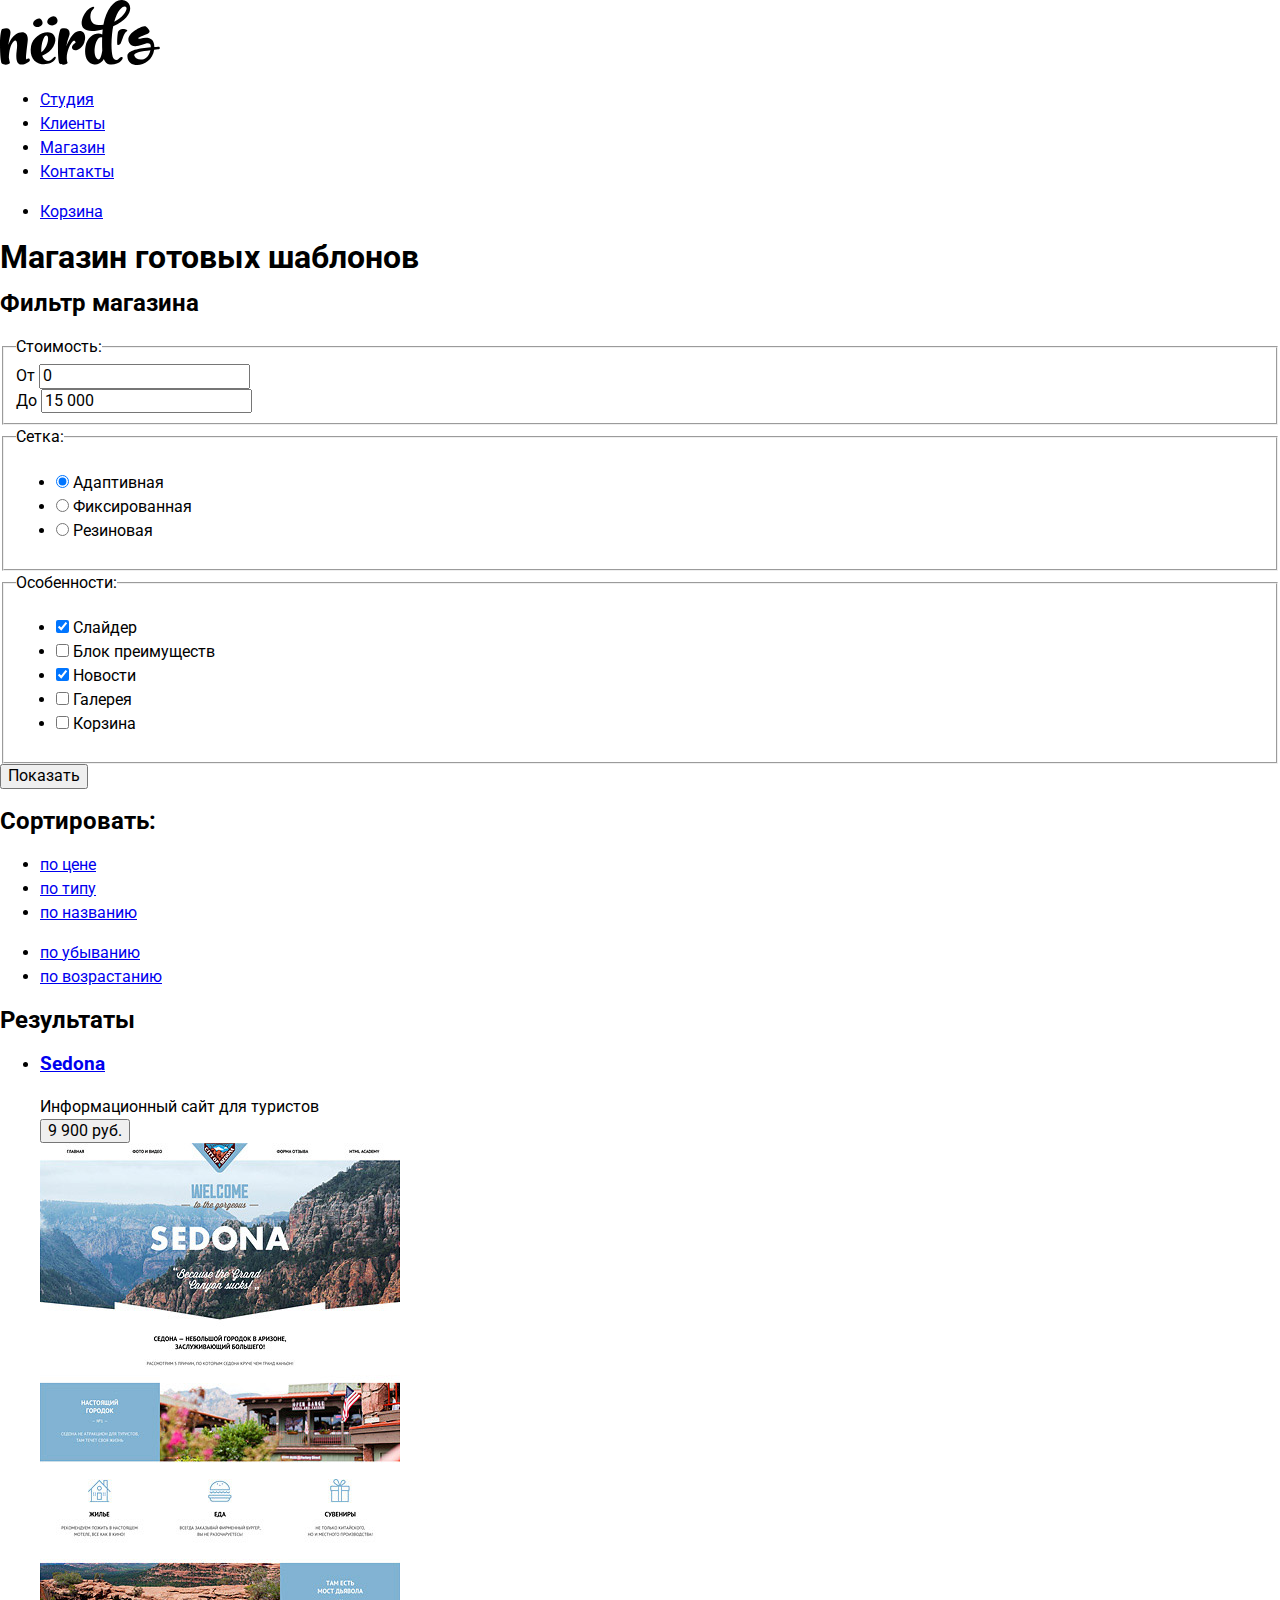
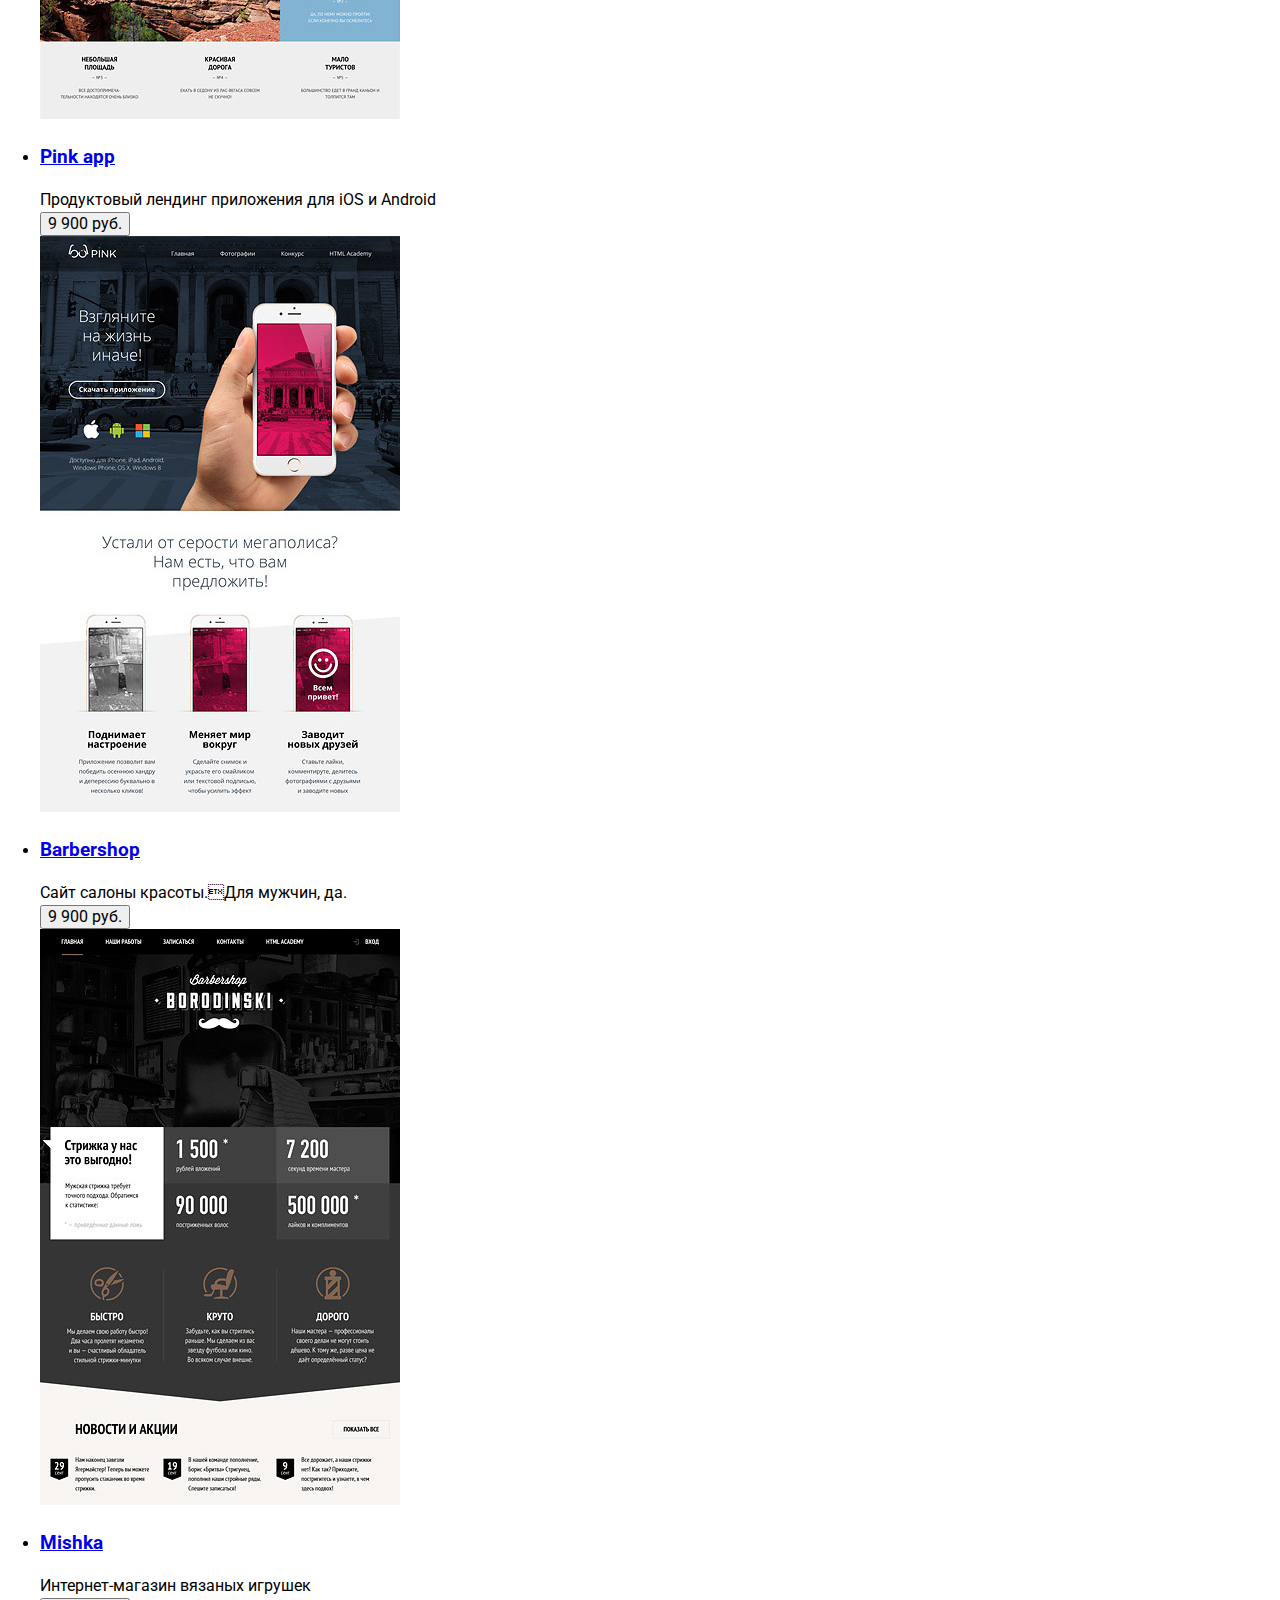
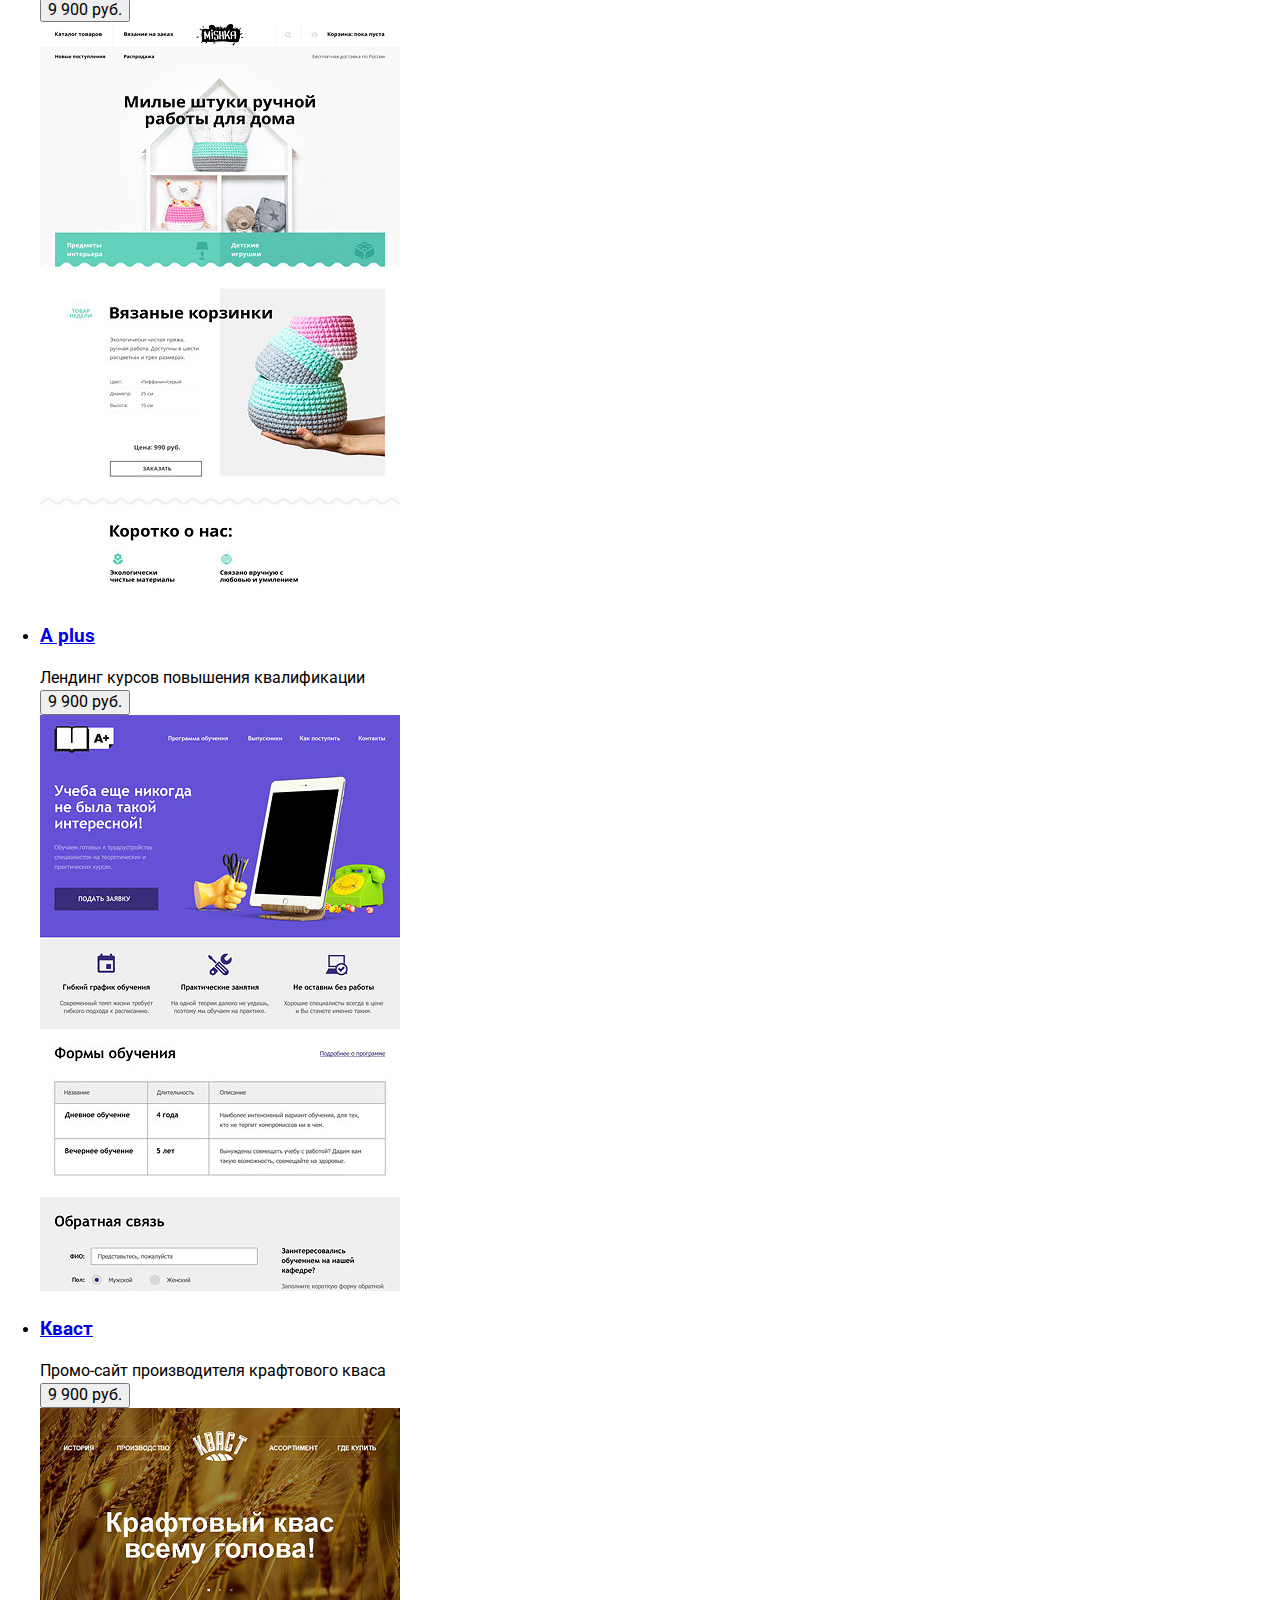
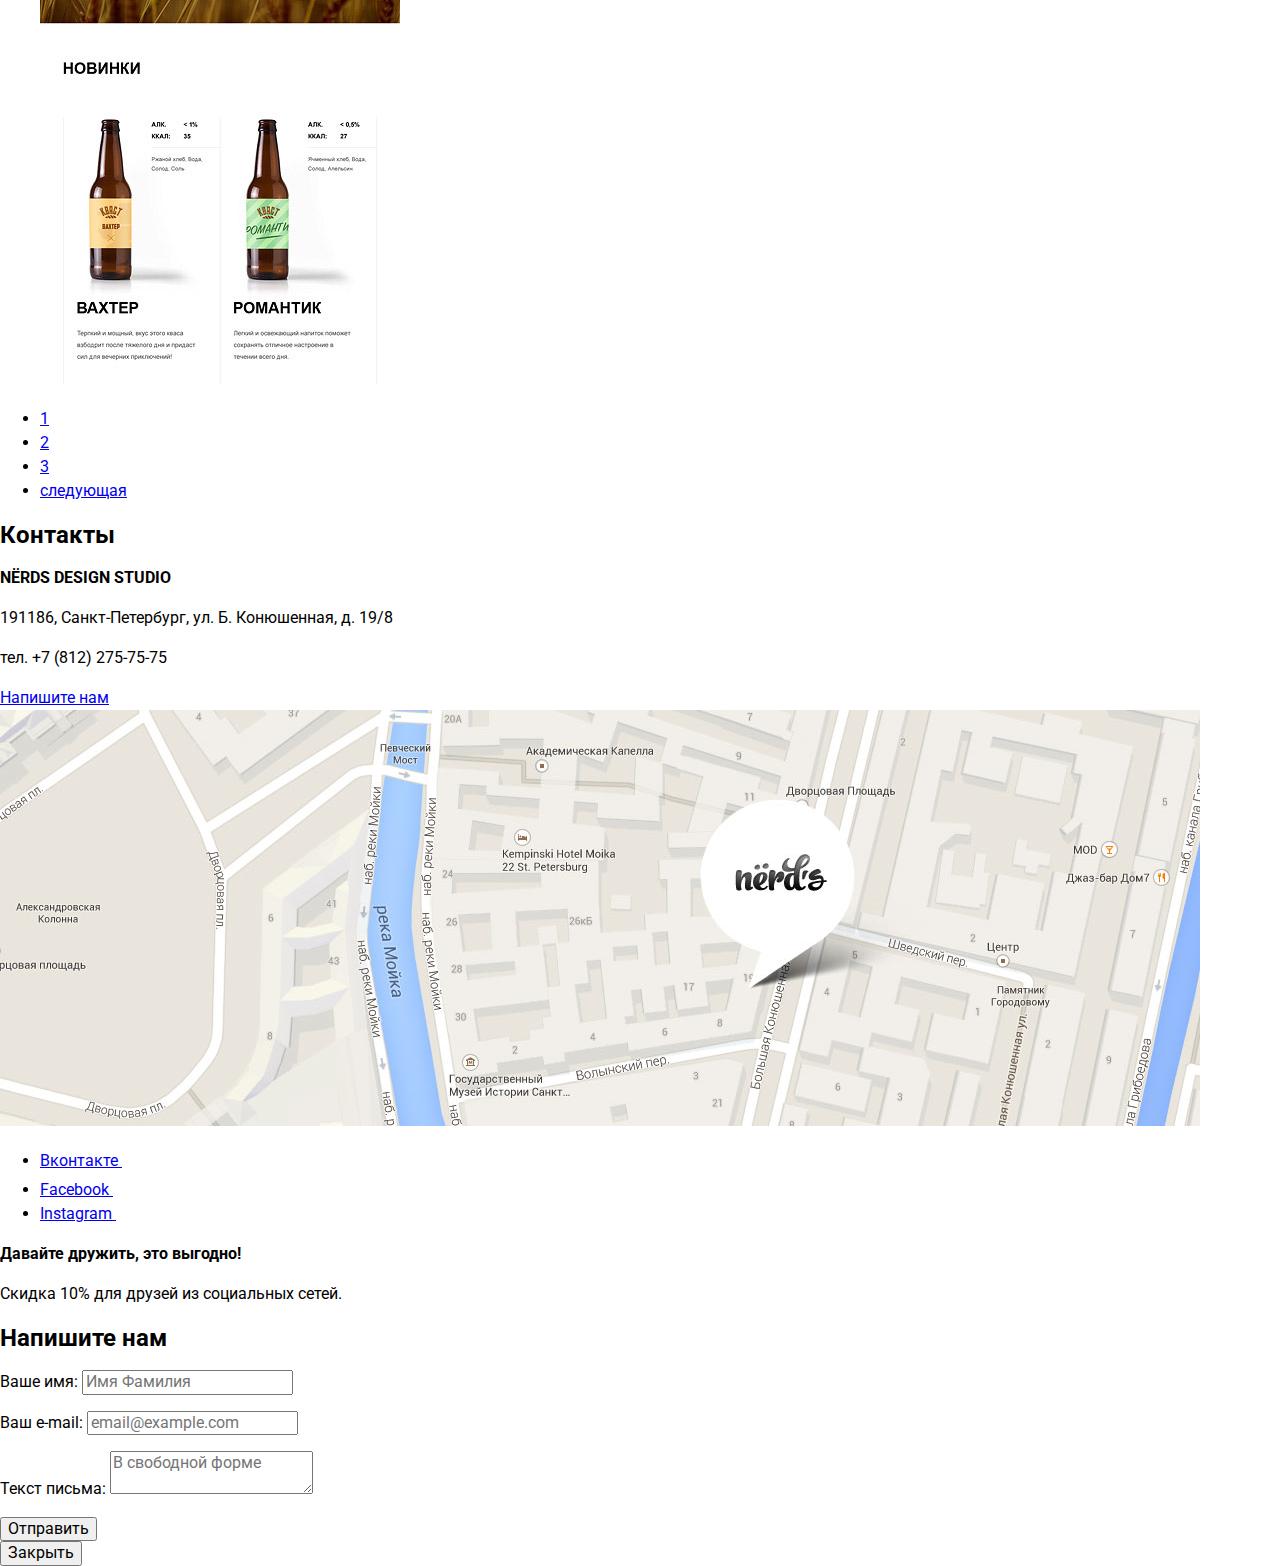
==== catalog.html @ 9aaa7989 "Make basic markup" ====
<!DOCTYPE html>
<html lang="ru">
<head>
  <meta charset="UTF-8">
  <meta name="viewport" content="width=device-width, initial-scale=1.0">
  <meta http-equiv="X-UA-Compatible" content="ie=edge">
  <title>Магазин Nerds</title>
  <link href="https://fonts.googleapis.com/css?family=Roboto:400,500,700&display=swap&subset=cyrillic" rel="stylesheet">
  <link href="css/normalize.css" rel="stylesheet">
  <link href="style.css" rel="stylesheet">
</head>
<body>

<header class="main-header">
  <nav class="main-nav">
    <a class="main-header-logo">
      <img src="img/nerds-logo.svg" width="160" height="65" alt="Логотип Нёрдс">
    </a>

    <ul class="site-nav">
      <li><a href="#">Студия</a></li>
      <li><a href="#">Клиенты</a></li>
      <li class="site-nav-active"><a href="#">Магазин</a></li>
      <li><a href="#">Контакты</a></li>
    </ul>

    <ul class="shop-nav">
      <li><a href="#">Корзина</a></li>
    </ul>
  </nav>

  <h1 class="page-title">Магазин готовых шаблонов</h1>
</header>

<main class="main">

  <section class="shop-filter">
    <h2 class="visually-hidden">Фильтр магазина</h2>

    <form class="shop-filter-form" action="" method="get">
      <fieldset class="filter-fieldset">
        <legend>Стоимость:</legend>
        <div class="filter-range">
          <div class="range-slider">
            <div class="range-slider-bar">
              <div class="range-slider-fill"></div>
              <div class="range-slider-handle range-slider-handle-min"></div>
              <div class="range-slider-handle range-slider-handle-max"></div>
            </div>
          </div>

          <div class="range-inputs">
            <div class="range-inputs-from">
              <label for="shop-filter-form-price-from">От</label>
              <input class="range-inputs-input-from" id="shop-filter-form-price-from" name="price_from" type="text" value="0">
            </div>
            <div class="range-inputs-to">
              <label for="shop-filter-form-price-to">До</label>
              <input class="range-inputs-input-to" id="shop-filter-form-price-to" name="price_to" type="text" value="15 000">
            </div>
          </div>
        </div>
      </fieldset>

      <fieldset class="filter-fieldset">
        <legend>Сетка:</legend>
        <ul class="filter-input-list">
          <li>
            <label>
              <input type="radio" name="grid" value="adaptive" checked>
              Адаптивная
            </label>
          </li>
          <li>
            <label>
              <input type="radio" name="grid" value="fixed">
              Фиксированная
            </label>
          </li>
          <li>
            <label>
              <input type="radio" name="grid" value="fluid">
              Резиновая
            </label>
          </li>
        </ul>
      </fieldset>

      <fieldset class="filter-fieldset">
        <legend>Особенности:</legend>
        <ul class="filter-input-list">
          <li><label><input name="features[]" type="checkbox" value="slider" checked> Слайдер</label></li>
          <li><label><input name="features[]" type="checkbox" value="features_block"> Блок преимуществ</label></li>
          <li><label><input name="features[]" type="checkbox" value="news" checked> Новости</label></li>
          <li><label><input name="features[]" type="checkbox" value="gallery"> Галерея</label></li>
          <li><label><input name="features[]" type="checkbox" value="cart"> Корзина</label></li>
        </ul>
      </fieldset>

      <button type="submit">Показать</button>
    </form>
  </section>

  <section class="sort">
    <h2 class="sort-title">Сортировать:</h2>
    <ul class="sort-type">
      <li class="sort-type-active"><a href="#">по цене</a></li>
      <li><a href="#">по типу</a></li>
      <li><a href="#">по названию</a></li>
    </ul>
    <ul class="sort-direction">
      <li class="sort-direction-active"><a href="#">по убыванию</a></li>
      <li><a href="#">по возрастанию</a></li>
    </ul>
  </section>

  <section class="catalog">
    <h2 class="visually-hidden">Результаты</h2>
    <ul class="catalog-list">
      <li class="product-card">
        <div class="product-description">
          <h3 class="product-title"><a href="#">Sedona</a></h3>
          <div class="product-text">Информационный сайт для туристов</div>
          <button class="buy-button" type="button">9 900 руб.</button>
        </div>
        <div class="product-img">
          <img src="img/product-sedona.jpg" width="360" height="576" alt="Скриншот макета Седона">
        </div>
      </li>
      <li class="product-card">
        <div class="product-description">
          <h3 class="product-title"><a href="#">Pink app</a></h3>
          <div class="product-text">Продуктовый лендинг приложения для iOS и Android</div>
          <button class="buy-button" type="button">9 900 руб.</button>
        </div>
        <div class="product-img">
          <img src="img/product-pink.jpg" width="360" height="576" alt="Скриншот макета Pink">
        </div>
      </li>
      <li class="product-card">
        <div class="product-description">
          <h3 class="product-title"><a href="#">Barbershop</a></h3>
          <div class="product-text">Сайт салоны красоты.Для мужчин, да.</div>
          <button class="buy-button" type="button">9 900 руб.</button>
        </div>
        <div class="product-img">
          <img src="img/product-barbershop.jpg" width="360" height="576" alt="Скриншот макета Barbershop">
        </div>
      </li>
      <li class="product-card">
        <div class="product-description">
          <h3 class="product-title"><a href="#">Mishka</a></h3>
          <div class="product-text">Интернет-магазин вязаных игрушек</div>
          <button class="buy-button" type="button">9 900 руб.</button>
        </div>
        <div class="product-img">
          <img src="img/product-mishka.jpg" width="360" height="576" alt="Скриншот макета Mishka">
        </div>
      </li>
      <li class="product-card">
        <div class="product-description">
          <h3 class="product-title"><a href="#">A plus</a></h3>
          <div class="product-text">Лендинг курсов повышения квалификации</div>
          <button class="buy-button" type="button">9 900 руб.</button>
        </div>
        <div class="product-img">
          <img src="img/product-aplus.jpg" width="360" height="576" alt="Скриншот макета A plus">
        </div>
      </li>
      <li class="product-card">
        <div class="product-description">
          <h3 class="product-title"><a href="#">Кваст</a></h3>
          <div class="product-text">Промо-сайт производителя крафтового кваса</div>
          <button class="buy-button" type="button">9 900 руб.</button>
        </div>
        <div class="product-img">
          <img src="img/product-kvast.jpg" width="360" height="576" alt="Скриншот макета Кваст">
        </div>
      </li>
    </ul>

    <ul class="pagination">
      <li class="pagination-active"><a href="#">1</a></li>
      <li><a href="#">2</a></li>
      <li><a href="#">3</a></li>
      <li class="pagination-next"><a href="#">следующая</a></li>
    </ul>
  </section>

</main>

<footer class="main-footer">
  <section class="contacts">
    <h2 class="visually-hidden">Контакты</h2>
    <div class="contacts-info">
      <strong>NЁRDS DESIGN STUDIO</strong>

      <p>191186, Санкт-Петербург,
      ул. Б. Конюшенная, д. 19/8</p>
      <p>тел. +7 (812) 275-75-75</p>

      <a class="button js-btn-write" href="#">Напишите нам</a>
    </div>
    <img src="img/contacts.jpg" width="1200" height="416" alt="Расположение на карте">
  </section>

  <ul class="footer-social">
    <li>
      <a href="#" class="social-btn">
        Вконтакте <img src="img/vk-icon.svg" width="26" height="15" alt="Иконка Вконтакте">
      </a>
    </li>
    <li>
      <a href="#" class="social-btn">Facebook <img src="img/fb-icon.svg" width="12" height="22" alt="Иконка Facebook"></a>
    </li>
    <li>
      <a href="#" class="social-btn">Instagram <img src="img/insta-icon.svg" width="26" height="15" alt="Иконка Instagram"></a>
    </li>
  </ul>

  <div class="pickup">
    <p><b>Давайте дружить, это выгодно!</b></p>
    <p>Скидка 10% для друзей из социальных сетей.</p>
  </div>
</footer>

<section class="modal modal-write">
  <h2 class="title">Напишите нам</h2>
  <form class="write-form" action="" method="post">
    <p>
      <label for="write-form-name">Ваше имя:</label>
      <input class="input-text" id="write-form-name" name="name" type="text" placeholder="Имя Фамилия" value="">
    </p>
    <p>
      <label for="write-form-email">Ваш e-mail:</label>
      <input class="input-text" id="write-form-email" name="email" type="email" placeholder="email@example.com" value="">
    </p>
    <p>
      <label for="write-form-message">Текст письма:</label>
      <textarea class="input-textarea" id="write-form-message" name="message" placeholder="В свободной форме"></textarea>
    </p>
    <button class="button button-submit" type="submit">Отправить</button>
  </form>

  <button class="modal-close" type="button">Закрыть</button>
</section>

</body>
</html>
---- style.css ----
html,
body {
  padding: 0;
  margin: 0;
}

body {
  min-width: 1200px;

  font-weight: 400;
  font-size: 16px;
  line-height: 24px;
  font-family: 'Roboto', Arial, sans-serif;
  color: #000000;
}

.container {
  width: 1160px;
  padding: 0 20px;
}
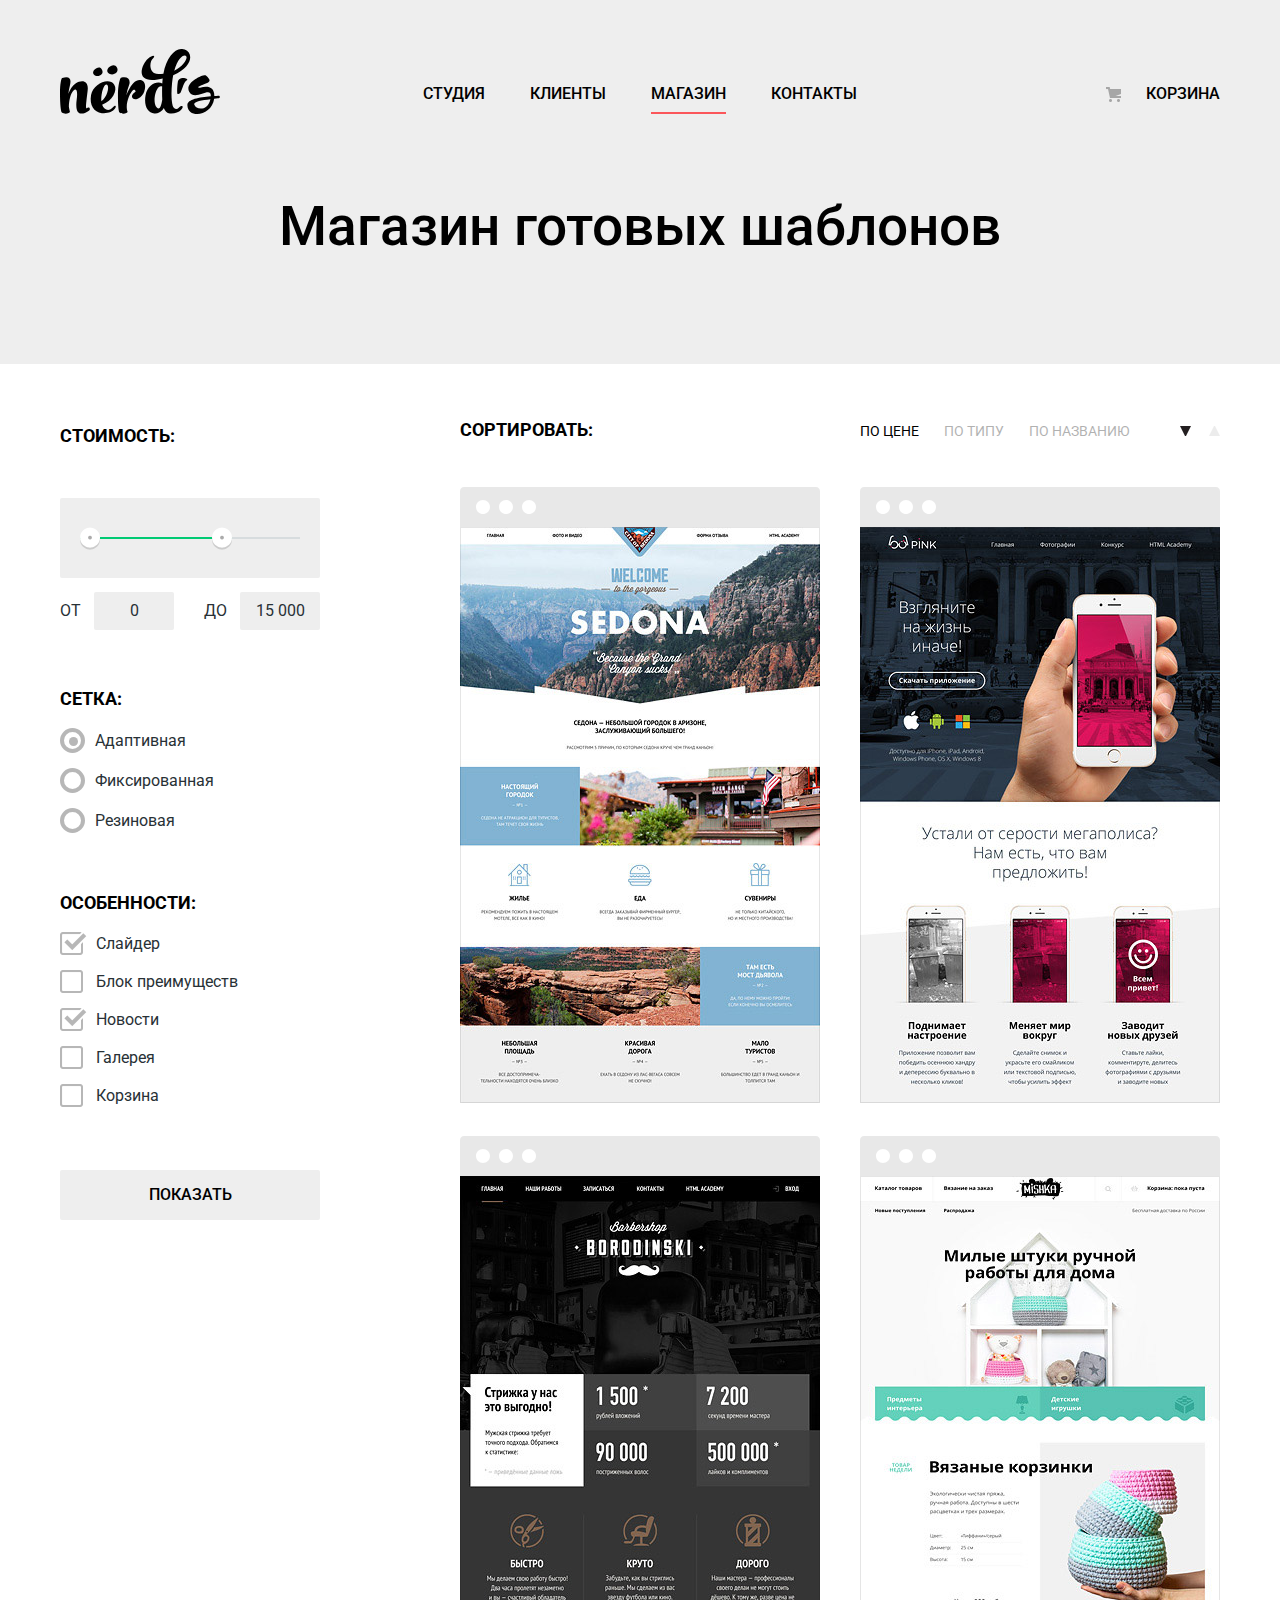
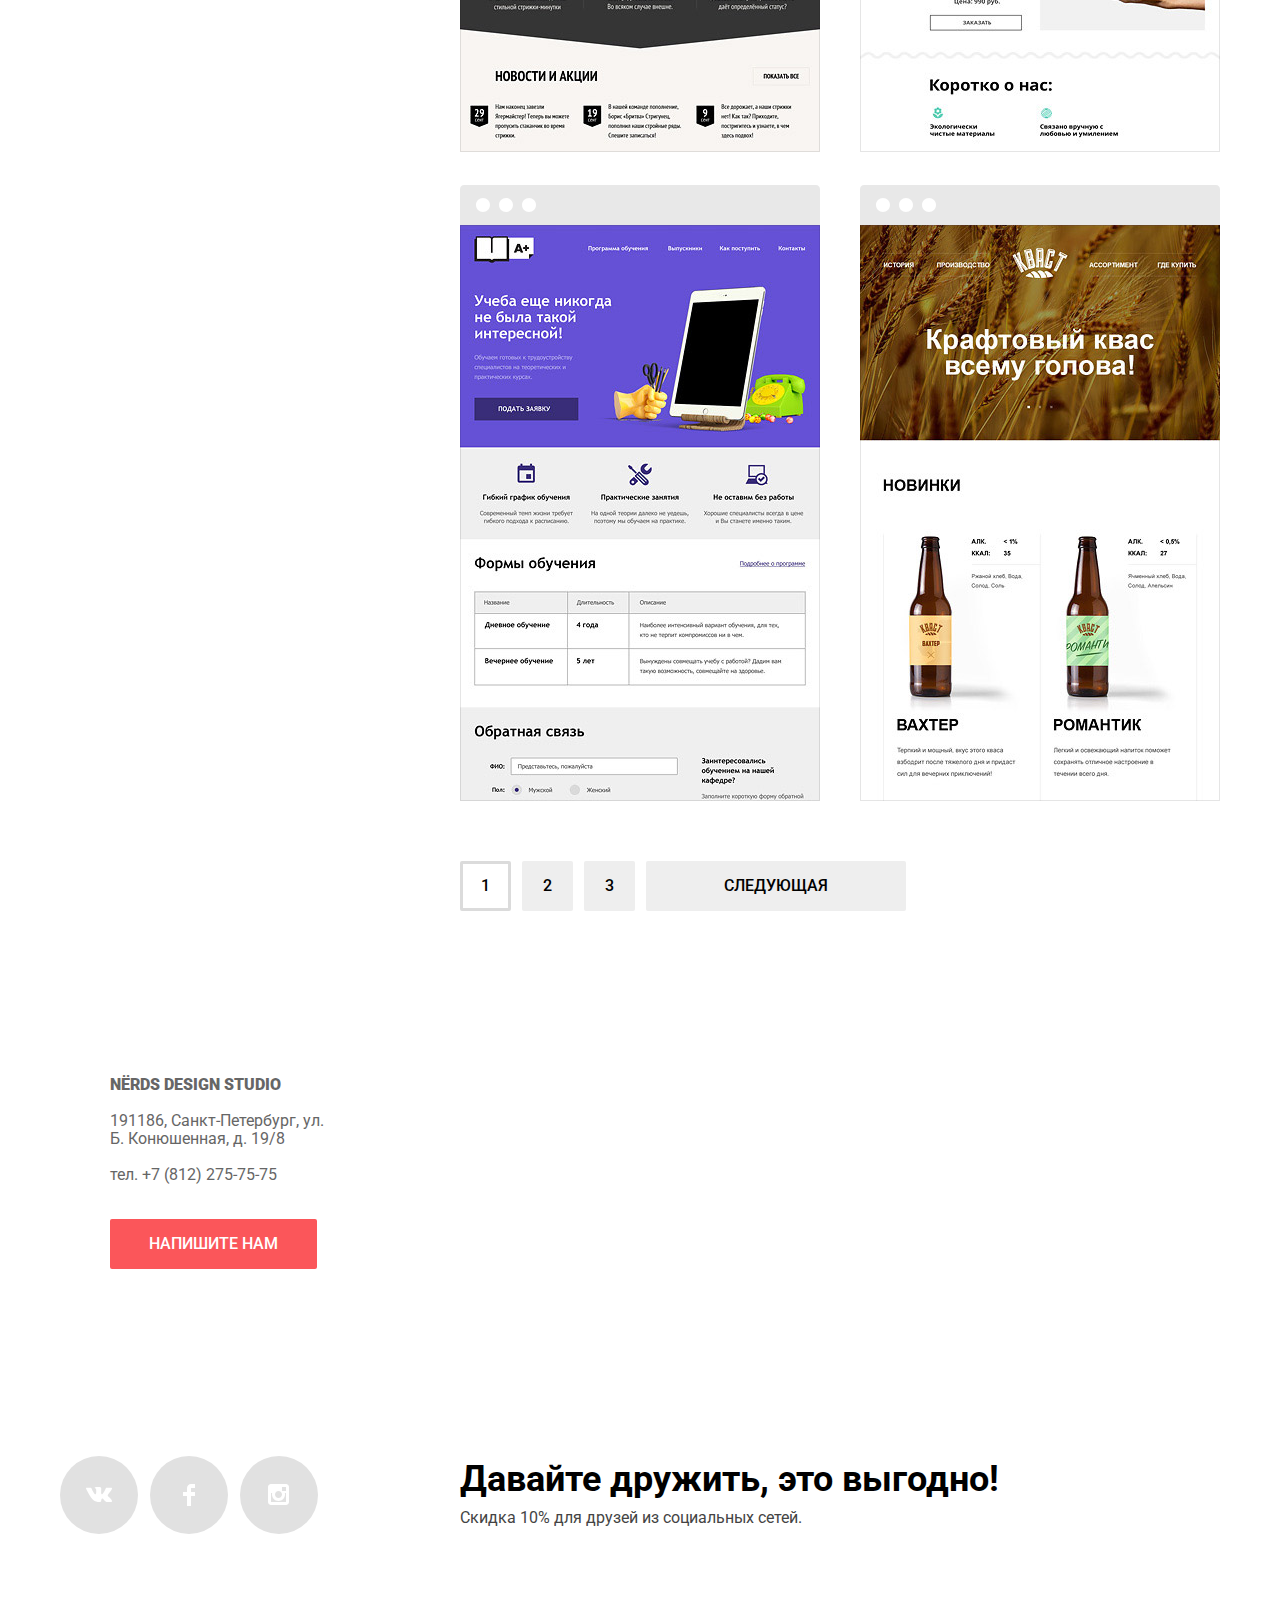
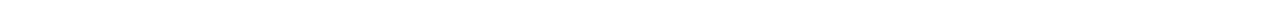
==== commit cb72b715: "Style css and js" ====
--- a/catalog.html
+++ b/catalog.html
@@ -4,7 +4,7 @@
   <meta charset="UTF-8">
   <meta name="viewport" content="width=device-width, initial-scale=1.0">
   <meta http-equiv="X-UA-Compatible" content="ie=edge">
-  <title>Магазин Nerds</title>
+  <title>Магазин - Nerds</title>
   <link href="https://fonts.googleapis.com/css?family=Roboto:400,500,700&display=swap&subset=cyrillic" rel="stylesheet">
   <link href="css/normalize.css" rel="stylesheet">
   <link href="style.css" rel="stylesheet">
@@ -12,238 +12,319 @@
 <body>
 
 <header class="main-header">
-  <nav class="main-nav">
-    <a class="main-header-logo">
-      <img src="img/nerds-logo.svg" width="160" height="65" alt="Логотип Нёрдс">
-    </a>
-
-    <ul class="site-nav">
-      <li><a href="#">Студия</a></li>
-      <li><a href="#">Клиенты</a></li>
-      <li class="site-nav-active"><a href="#">Магазин</a></li>
-      <li><a href="#">Контакты</a></li>
-    </ul>
-
-    <ul class="shop-nav">
-      <li><a href="#">Корзина</a></li>
-    </ul>
-  </nav>
-
-  <h1 class="page-title">Магазин готовых шаблонов</h1>
+  <div class="container">
+    <nav class="main-nav">
+      <a href="index.html" class="main-header-logo">
+        <img src="img/nerds-logo.svg" width="160" height="65" alt="Логотип Нёрдс">
+      </a>
+
+      <ul class="site-nav">
+        <li><a href="#">Студия</a></li>
+        <li><a href="#">Клиенты</a></li>
+        <li><a class="link-active" href="#">Магазин</a></li>
+        <li><a href="#">Контакты</a></li>
+      </ul>
+
+
+      <div class="cart">
+        <a class="cart-link" href="#">Корзина</a>
+      </div>
+    </nav>
+
+    <h1 class="page-title">Магазин готовых шаблонов</h1>
+  </div>
 </header>
 
-<main class="main">
-
-  <section class="shop-filter">
-    <h2 class="visually-hidden">Фильтр магазина</h2>
-
-    <form class="shop-filter-form" action="" method="get">
-      <fieldset class="filter-fieldset">
-        <legend>Стоимость:</legend>
-        <div class="filter-range">
-          <div class="range-slider">
-            <div class="range-slider-bar">
-              <div class="range-slider-fill"></div>
-              <div class="range-slider-handle range-slider-handle-min"></div>
-              <div class="range-slider-handle range-slider-handle-max"></div>
-            </div>
+<main class="main container">
+  <div class="catalog-columns">
+    <div class="catalog-col-left">
+      <section class="shop-filter">
+        <h2 class="visually-hidden">Фильтр магазина</h2>
+
+        <form class="shop-filter-form" action="#" method="get">
+          <fieldset class="filter-fieldset">
+            <legend>Стоимость:</legend>
+
+            <div class="filter-range">
+              <div class="range-slider">
+                <div class="range-slider-bar">
+                  <div class="range-slider-fill"></div>
+                  <div class="range-slider-handle range-slider-handle-min"></div>
+                  <div class="range-slider-handle range-slider-handle-max"></div>
+                </div>
+              </div>
+
+              <div class="range-inputs">
+                <div class="range-inputs-from">
+                  <label for="shop-filter-form-price-from">От</label>
+                  <input class="range-inputs-input-from" id="shop-filter-form-price-from" name="price_from" type="text" value="0">
+                </div>
+                <div class="range-inputs-to">
+                  <label for="shop-filter-form-price-to">До</label>
+                  <input class="range-inputs-input-to" id="shop-filter-form-price-to" name="price_to" type="text" value="15 000">
+                </div>
+              </div>
+            </div>
+          </fieldset>
+
+          <fieldset class="filter-fieldset">
+            <legend>Сетка:</legend>
+            <ul class="filter-input-list">
+              <li>
+                <label class="custom-radio">
+                  <input class="visually-hidden" type="radio" name="grid" value="adaptive" checked>
+                  <span class="radio-indicator"></span>
+                  <span class="label-text">Адаптивная</span>
+                </label>
+              </li>
+              <li>
+                <label class="custom-radio">
+                  <input class="visually-hidden" type="radio" name="grid" value="fixed">
+                  <span class="radio-indicator"></span>
+                  <span class="label-text">Фиксированная</span>
+                </label>
+              </li>
+              <li>
+                <label class="custom-radio">
+                  <input class="visually-hidden" type="radio" name="grid" value="fluid">
+                  <span class="radio-indicator"></span>
+                  <span class="label-text">Резиновая</span>
+                </label>
+              </li>
+            </ul>
+          </fieldset>
+
+          <fieldset class="filter-fieldset">
+            <legend>Особенности:</legend>
+            <ul class="filter-input-list">
+              <li>
+                <label class="custom-checkbox">
+                  <input class="visually-hidden" name="features[]" type="checkbox" value="slider" checked>
+                  <span class="checkbox-indicator"></span>
+                  <span class="label-text">Слайдер</span>
+                </label>
+              </li>
+              <li>
+                <label class="custom-checkbox">
+                  <input class="visually-hidden" name="features[]" type="checkbox" value="features_block">
+                  <span class="checkbox-indicator"></span>
+                  <span class="label-text">Блок преимуществ</span>
+                </label>
+              </li>
+              <li>
+                <label class="custom-checkbox">
+                  <input class="visually-hidden" name="features[]" type="checkbox" value="news" checked>
+                  <span class="checkbox-indicator"></span>
+                  <span class="label-text">Новости</span>
+                </label>
+              </li>
+              <li>
+                <label class="custom-checkbox">
+                  <input class="visually-hidden" name="features[]" type="checkbox" value="gallery">
+                  <span class="checkbox-indicator"></span>
+                  <span class="label-text">Галерея</span>
+                </label>
+              </li>
+              <li>
+                <label class="custom-checkbox">
+                  <input class="visually-hidden" name="features[]" type="checkbox" value="cart">
+                  <span class="checkbox-indicator"></span>
+                  <span class="label-text">Корзина</span>
+                </label>
+              </li>
+            </ul>
+          </fieldset>
+
+          <div class="form-buttons">
+            <button class="button filter-button" type="submit">Показать</button>
           </div>
-
-          <div class="range-inputs">
-            <div class="range-inputs-from">
-              <label for="shop-filter-form-price-from">От</label>
-              <input class="range-inputs-input-from" id="shop-filter-form-price-from" name="price_from" type="text" value="0">
-            </div>
-            <div class="range-inputs-to">
-              <label for="shop-filter-form-price-to">До</label>
-              <input class="range-inputs-input-to" id="shop-filter-form-price-to" name="price_to" type="text" value="15 000">
-            </div>
-          </div>
-        </div>
-      </fieldset>
-
-      <fieldset class="filter-fieldset">
-        <legend>Сетка:</legend>
-        <ul class="filter-input-list">
-          <li>
-            <label>
-              <input type="radio" name="grid" value="adaptive" checked>
-              Адаптивная
-            </label>
-          </li>
-          <li>
-            <label>
-              <input type="radio" name="grid" value="fixed">
-              Фиксированная
-            </label>
-          </li>
-          <li>
-            <label>
-              <input type="radio" name="grid" value="fluid">
-              Резиновая
-            </label>
-          </li>
+        </form>
+      </section>
+    </div>
+
+    <div class="catalog-col-right">
+      <section class="sort">
+        <h2 class="sort-title">Сортировать:</h2>
+        <ul class="sort-type">
+          <li class="sort-type-active"><a href="#">по цене</a></li>
+          <li><a href="#">по типу</a></li>
+          <li><a href="#">по названию</a></li>
         </ul>
-      </fieldset>
-
-      <fieldset class="filter-fieldset">
-        <legend>Особенности:</legend>
-        <ul class="filter-input-list">
-          <li><label><input name="features[]" type="checkbox" value="slider" checked> Слайдер</label></li>
-          <li><label><input name="features[]" type="checkbox" value="features_block"> Блок преимуществ</label></li>
-          <li><label><input name="features[]" type="checkbox" value="news" checked> Новости</label></li>
-          <li><label><input name="features[]" type="checkbox" value="gallery"> Галерея</label></li>
-          <li><label><input name="features[]" type="checkbox" value="cart"> Корзина</label></li>
+        <ul class="sort-direction">
+          <li class="sort-direction-desc sort-direction-active"><a href="#">по убыванию</a></li>
+          <li class="sort-direction-asc"><a href="#">по возрастанию</a></li>
         </ul>
-      </fieldset>
-
-      <button type="submit">Показать</button>
-    </form>
-  </section>
-
-  <section class="sort">
-    <h2 class="sort-title">Сортировать:</h2>
-    <ul class="sort-type">
-      <li class="sort-type-active"><a href="#">по цене</a></li>
-      <li><a href="#">по типу</a></li>
-      <li><a href="#">по названию</a></li>
-    </ul>
-    <ul class="sort-direction">
-      <li class="sort-direction-active"><a href="#">по убыванию</a></li>
-      <li><a href="#">по возрастанию</a></li>
-    </ul>
-  </section>
-
-  <section class="catalog">
-    <h2 class="visually-hidden">Результаты</h2>
-    <ul class="catalog-list">
-      <li class="product-card">
-        <div class="product-description">
-          <h3 class="product-title"><a href="#">Sedona</a></h3>
-          <div class="product-text">Информационный сайт для туристов</div>
-          <button class="buy-button" type="button">9 900 руб.</button>
-        </div>
-        <div class="product-img">
-          <img src="img/product-sedona.jpg" width="360" height="576" alt="Скриншот макета Седона">
-        </div>
-      </li>
-      <li class="product-card">
-        <div class="product-description">
-          <h3 class="product-title"><a href="#">Pink app</a></h3>
-          <div class="product-text">Продуктовый лендинг приложения для iOS и Android</div>
-          <button class="buy-button" type="button">9 900 руб.</button>
-        </div>
-        <div class="product-img">
-          <img src="img/product-pink.jpg" width="360" height="576" alt="Скриншот макета Pink">
-        </div>
-      </li>
-      <li class="product-card">
-        <div class="product-description">
-          <h3 class="product-title"><a href="#">Barbershop</a></h3>
-          <div class="product-text">Сайт салоны красоты.Для мужчин, да.</div>
-          <button class="buy-button" type="button">9 900 руб.</button>
-        </div>
-        <div class="product-img">
-          <img src="img/product-barbershop.jpg" width="360" height="576" alt="Скриншот макета Barbershop">
-        </div>
-      </li>
-      <li class="product-card">
-        <div class="product-description">
-          <h3 class="product-title"><a href="#">Mishka</a></h3>
-          <div class="product-text">Интернет-магазин вязаных игрушек</div>
-          <button class="buy-button" type="button">9 900 руб.</button>
-        </div>
-        <div class="product-img">
-          <img src="img/product-mishka.jpg" width="360" height="576" alt="Скриншот макета Mishka">
-        </div>
-      </li>
-      <li class="product-card">
-        <div class="product-description">
-          <h3 class="product-title"><a href="#">A plus</a></h3>
-          <div class="product-text">Лендинг курсов повышения квалификации</div>
-          <button class="buy-button" type="button">9 900 руб.</button>
-        </div>
-        <div class="product-img">
-          <img src="img/product-aplus.jpg" width="360" height="576" alt="Скриншот макета A plus">
-        </div>
-      </li>
-      <li class="product-card">
-        <div class="product-description">
-          <h3 class="product-title"><a href="#">Кваст</a></h3>
-          <div class="product-text">Промо-сайт производителя крафтового кваса</div>
-          <button class="buy-button" type="button">9 900 руб.</button>
-        </div>
-        <div class="product-img">
-          <img src="img/product-kvast.jpg" width="360" height="576" alt="Скриншот макета Кваст">
-        </div>
-      </li>
-    </ul>
-
-    <ul class="pagination">
-      <li class="pagination-active"><a href="#">1</a></li>
-      <li><a href="#">2</a></li>
-      <li><a href="#">3</a></li>
-      <li class="pagination-next"><a href="#">следующая</a></li>
-    </ul>
-  </section>
+      </section>
+
+      <section class="catalog">
+        <h2 class="visually-hidden">Результаты</h2>
+        <ul class="catalog-list">
+          <li class="product-card" tabindex="0">
+            <div class="product-description">
+              <h3 class="product-title"><a href="#">Sedona</a></h3>
+              <div class="product-text">
+                Информационный сайт<br>
+                для туристов
+              </div>
+              <button class="button buy-button" type="button">9 900 руб.</button>
+            </div>
+            <div class="product-img">
+              <img src="img/product-sedona.jpg" width="360" height="576" alt="Скриншот макета Седона">
+            </div>
+          </li>
+          <li class="product-card" tabindex="0">
+            <div class="product-description">
+              <h3 class="product-title"><a href="#">Pink app</a></h3>
+              <div class="product-text">Продуктовый лендинг приложения для iOS и Android</div>
+              <button class="button buy-button" type="button">9 900 руб.</button>
+            </div>
+            <div class="product-img">
+              <img src="img/product-pink.jpg" width="360" height="576" alt="Скриншот макета Pink">
+            </div>
+          </li>
+          <li class="product-card" tabindex="0">
+            <div class="product-description">
+              <h3 class="product-title"><a href="#">Barbershop</a></h3>
+              <div class="product-text">
+                Сайт салоны красоты.<br>
+                Для мужчин, да.
+              </div>
+              <button class="button buy-button" type="button">9 900 руб.</button>
+            </div>
+            <div class="product-img">
+              <img src="img/product-barbershop.jpg" width="360" height="576" alt="Скриншот макета Barbershop">
+            </div>
+          </li>
+          <li class="product-card" tabindex="0">
+            <div class="product-description">
+              <h3 class="product-title"><a href="#">Mishka</a></h3>
+              <div class="product-text">
+                Интернет-магазин<br>
+                вязаных игрушек
+              </div>
+              <button class="button buy-button" type="button">9 900 руб.</button>
+            </div>
+            <div class="product-img">
+              <img src="img/product-mishka.jpg" width="360" height="576" alt="Скриншот макета Mishka">
+            </div>
+          </li>
+          <li class="product-card" tabindex="0">
+            <div class="product-description">
+              <h3 class="product-title"><a href="#">A plus</a></h3>
+              <div class="product-text">Лендинг курсов повышения квалификации</div>
+              <button class="button buy-button" type="button">9 900 руб.</button>
+            </div>
+            <div class="product-img">
+              <img src="img/product-aplus.jpg" width="360" height="576" alt="Скриншот макета A plus">
+            </div>
+          </li>
+          <li class="product-card" tabindex="0">
+            <div class="product-description">
+              <h3 class="product-title"><a href="#">Кваст</a></h3>
+              <div class="product-text">Промо-сайт производителя крафтового кваса</div>
+              <button class="button buy-button" type="button">9 900 руб.</button>
+            </div>
+            <div class="product-img">
+              <img src="img/product-kvast.jpg" width="360" height="576" alt="Скриншот макета Кваст">
+            </div>
+          </li>
+        </ul>
+
+        <ul class="pagination">
+          <li class="pagination-active"><a href="#">1</a></li>
+          <li><a href="#">2</a></li>
+          <li><a href="#">3</a></li>
+          <li class="pagination-next"><a href="#">следующая</a></li>
+        </ul>
+      </section>
+    </div>
+  </div>
 
 </main>
 
 <footer class="main-footer">
   <section class="contacts">
     <h2 class="visually-hidden">Контакты</h2>
-    <div class="contacts-info">
-      <strong>NЁRDS DESIGN STUDIO</strong>
-
-      <p>191186, Санкт-Петербург,
-      ул. Б. Конюшенная, д. 19/8</p>
-      <p>тел. +7 (812) 275-75-75</p>
-
-      <a class="button js-btn-write" href="#">Напишите нам</a>
-    </div>
-    <img src="img/contacts.jpg" width="1200" height="416" alt="Расположение на карте">
+
+    <div class="map-container">
+      <div class="contacts-info-wrapper">
+        <div class="container">
+          <div class="contacts-info">
+            <p class="contacts-name">
+              <strong>NЁRDS DESIGN STUDIO</strong>
+            </p>
+
+            <p>191186, Санкт-Петербург,
+            ул. Б. Конюшенная, д. 19/8</p>
+            <p>тел. +7 (812) 275-75-75</p>
+
+            <div class="contacts-buttons">
+              <a class="button js-btn-write" href="#">Напишите нам</a>
+            </div>
+          </div>
+        </div>
+      </div>
+
+      <img class="visually-hidden" src="img/contacts.jpg" width="1200" height="416" alt="Расположение на карте">
+
+      <div class="map-iframe-container">
+        <iframe src="https://www.google.com/maps/embed?pb=!1m18!1m12!1m3!1d999.3025822338088!2d30.3221274014663!3d59.938693630678124!2m3!1f0!2f0!3f0!3m2!1i1024!2i768!4f13.1!3m3!1m2!1s0x4696310fca145cc1%3A0x42b32648d8238007!2z0JHQvtC70YzRiNCw0Y8g0JrQvtC90Y7RiNC10L3QvdCw0Y8g0YPQuy4sIDE5LzgsINCh0LDQvdC60YIt0J_QtdGC0LXRgNCx0YPRgNCzLCDQoNC-0YHRgdC40Y8sIDE5MTE4Ng!5e0!3m2!1sru!2s!4v1560088522079!5m2!1sru!2s" width="1200" height="416" allowfullscreen></iframe>
+      </div>
+    </div>
   </section>
 
-  <ul class="footer-social">
-    <li>
-      <a href="#" class="social-btn">
-        Вконтакте <img src="img/vk-icon.svg" width="26" height="15" alt="Иконка Вконтакте">
-      </a>
-    </li>
-    <li>
-      <a href="#" class="social-btn">Facebook <img src="img/fb-icon.svg" width="12" height="22" alt="Иконка Facebook"></a>
-    </li>
-    <li>
-      <a href="#" class="social-btn">Instagram <img src="img/insta-icon.svg" width="26" height="15" alt="Иконка Instagram"></a>
-    </li>
-  </ul>
-
-  <div class="pickup">
-    <p><b>Давайте дружить, это выгодно!</b></p>
-    <p>Скидка 10% для друзей из социальных сетей.</p>
+  <div class="footer-bottom">
+    <div class="container">
+      <ul class="footer-social">
+        <li>
+          <a href="#" class="social-btn social-vk">Вконтакте</a>
+        </li>
+        <li>
+          <a href="#" class="social-btn social-fb">Facebook</a>
+        </li>
+        <li>
+          <a href="#" class="social-btn social-insta">Instagram</a>
+        </li>
+      </ul>
+
+      <div class="pickup">
+        <b>Давайте дружить, это выгодно!</b>
+        <p>Скидка 10% для друзей из социальных сетей.</p>
+      </div>
+    </div>
   </div>
 </footer>
 
 <section class="modal modal-write">
   <h2 class="title">Напишите нам</h2>
-  <form class="write-form" action="" method="post">
-    <p>
-      <label for="write-form-name">Ваше имя:</label>
-      <input class="input-text" id="write-form-name" name="name" type="text" placeholder="Имя Фамилия" value="">
-    </p>
-    <p>
-      <label for="write-form-email">Ваш e-mail:</label>
-      <input class="input-text" id="write-form-email" name="email" type="email" placeholder="email@example.com" value="">
-    </p>
-    <p>
+  <form class="write-form" action="#" method="post">
+    <div class="modal-columns">
+      <div class="modal-col-left">
+        <p class="form-item">
+          <label for="write-form-name">Ваше имя:</label>
+          <input class="input-text" id="write-form-name" name="name" type="text" placeholder="Имя Фамилия" value="">
+        </p>
+      </div>
+      <div class="modal-col-right">
+        <p class="form-item">
+          <label for="write-form-email">Ваш e-mail:</label>
+          <input class="input-text" id="write-form-email" name="email" type="email" placeholder="email@example.com" value="">
+        </p>
+      </div>
+    </div>
+    <p class="form-item">
       <label for="write-form-message">Текст письма:</label>
       <textarea class="input-textarea" id="write-form-message" name="message" placeholder="В свободной форме"></textarea>
     </p>
-    <button class="button button-submit" type="submit">Отправить</button>
+    <p class="form-button-container">
+      <button class="button button-submit" type="submit">Отправить</button>
+    </p>
   </form>
 
   <button class="modal-close" type="button">Закрыть</button>
 </section>
 
+<script src="js/popup.js"></script>
+
 </body>
 </html>
--- a/style.css
+++ b/style.css
@@ -14,7 +14,1420 @@
   color: #000000;
 }
 
+img {
+  max-width: 100%;
+  height: auto;
+}
+
 .container {
   width: 1160px;
   padding: 0 20px;
-}
+  margin: 0 auto;
+}
+
+.visually-hidden {
+  position: absolute !important;
+  z-index: -1 !important;
+
+  width: 1px !important;
+  height: 1px !important;
+  padding: 0 !important;
+  margin: -1px !important;
+
+  border: 0 !important;
+  clip: rect(0 0 0 0);
+  clip-path: inset(100%);
+  overflow: hidden !important;
+}
+
+.main-header {
+  background-color: #eeeeee;
+}
+
+.main-nav {
+  display: flex;
+  align-items: flex-start;
+
+  font-weight: 500;
+  font-size: 16px;
+  line-height: 30px;
+  text-transform: uppercase;
+}
+
+.main-header-logo {
+  flex-shrink: 0;
+  width: 160px;
+  margin-top: 49px;
+}
+
+.main-header-logo:hover,
+.main-header-logo:focus {
+  opacity: 0.8;
+}
+
+.main-header-logo:active {
+  opacity: 0.3;
+}
+
+.cart {
+  display: flex;
+  justify-content: flex-end;
+  flex-shrink: 0;
+  width: 160px;
+  margin-top: auto;
+  margin-bottom: 10px;
+}
+
+.site-nav {
+  display: flex;
+  flex-wrap: wrap;
+  padding: 0;
+  margin: auto auto 10px;
+
+  list-style: none;
+}
+
+.site-nav > li {
+  margin-right: 45px;
+}
+
+.site-nav > li:last-child {
+  margin-right: 0;
+}
+
+.site-nav a,
+.cart-link {
+  display: block;
+  padding: 5px 0;
+
+  text-decoration: none;
+  color: #000000;
+}
+
+.site-nav a:hover,
+.site-nav a:focus,
+.cart-link:hover {
+  color: #fb565a;
+}
+
+.site-nav a:active,
+.cart-link:active {
+  opacity: 0.3;
+}
+
+.cart-link::before {
+  content: "";
+
+  display: inline-block;
+  width: 15px;
+  height: 15px;
+  margin-right: 25px;
+  vertical-align: middle;
+
+  background-image: url('img/cart-icon.png');
+  background-position: 0% 0%;
+  background-repeat: no-repeat;
+}
+
+.main-nav .link-active {
+  padding-bottom: 3px;
+
+  border-bottom: 2px solid #fb565a;
+}
+
+.page-title {
+  margin: 0;
+  margin-top: 75px;
+  margin-bottom: 57px;
+  padding-bottom: 110px;
+
+  font-weight: 500;
+  font-size: 55px;
+  line-height: 55px;
+  text-align: center;
+}
+
+.slider {
+  background-color: #eeeeee;
+}
+
+.slider .container {
+  position: relative;
+}
+
+.slider-list {
+  padding: 0;
+  margin: 0;
+
+  list-style: none;
+}
+
+.slide {
+  position: relative;
+
+  box-sizing: border-box;
+  display: none;
+  min-height: 431px;
+  padding-top: 75px;
+  padding-bottom: 80px;
+}
+
+.slide-active {
+  display: block;
+}
+
+.slide-desc {
+  position: relative;
+  z-index: 1;
+}
+
+.feature-title {
+  width: 560px;
+  margin: 0;
+  margin-bottom: 30px;
+
+  font-weight: 500;
+  font-size: 55px;
+  line-height: 55px;
+}
+
+.feature-text {
+  width: 460px;
+
+  color: #283136;
+}
+
+.feature-img {
+  position: absolute;
+  right: 0;
+  bottom: 0;
+
+  max-width: 100%;
+  max-height: 431px;
+}
+
+.feature-text {
+  margin-bottom: 40px;
+
+  font-weight: 400;
+  font-size: 16px;
+  line-height: 24px;
+  color: #283136;
+}
+
+.slider-dots {
+  position: absolute;
+  bottom: 96px;
+  left: 500px;
+  z-index: 2;
+
+  display: flex;
+  flex-wrap: wrap;
+  justify-content: center;
+  width: 240px;
+  padding: 0;
+  margin: 0;
+
+  list-style: none;
+}
+
+.slider-dots > li {
+  margin-right: 17px;
+}
+
+.slider-dots > li:last-child {
+  margin-right: 0;
+}
+
+.dot-btn {
+  position: relative;
+
+  width: 18px;
+  height: 18px;
+  overflow: hidden;
+
+  text-indent: -5000px;
+
+  background-color: #ffffff;
+  border: none;
+  border-radius: 50%;
+
+  cursor: pointer;
+}
+
+.dot-btn-active::before {
+  content: "";
+
+  position: absolute;
+  left: 50%;
+  top: 50%;
+
+  width: 4px;
+  height: 4px;
+  margin-left: -4px;
+  margin-top: -4px;
+
+  border: 2px solid #c1c1c1;
+  border-radius: 50%;
+}
+
+.button {
+  display: inline-block;
+  padding: 16px 39px;
+
+  font-weight: 500;
+  font-size: 16px;
+  line-height: 18px;
+  text-transform: uppercase;
+  text-decoration: none;
+  text-align: center;
+  vertical-align: middle;
+  color: #ffffff;
+
+  background-color: #fb565a;
+  border-radius: 2px;
+  border: none;
+}
+
+.button:hover,
+.button:focus {
+  background-color: #e74246;
+}
+
+.button:active {
+  color: rgba(255, 255, 255, 0.3);
+
+  background-color: #d7373b;
+  box-shadow: inset 0 3px rgba(0, 1, 1, 0.1);
+}
+
+.feature-button {
+  padding-left: 53px;
+  padding-right: 53px;
+}
+
+.button-green {
+  background-color: #00ca74;
+}
+
+.button-green:hover,
+.button-green:focus {
+  background-color: #00bc6c;
+}
+
+.button-green:active {
+  background-color: #00aa62;
+}
+
+.button-yellow {
+  background-color: #efc84a;
+}
+
+.button-yellow:hover,
+.button-yellow:focus {
+  background-color: #eab534;
+}
+
+.button-yellow:active {
+  background-color: #e5a722;
+}
+
+.services {
+  padding-top: 80px;
+  margin-bottom: 80px;
+}
+
+.services-list {
+  display: flex;
+  flex-wrap: wrap;
+  padding: 0;
+  margin: 0;
+
+  list-style: none;
+}
+
+.service {
+  width: 300px;
+  margin-right: 100px;
+}
+
+.service:nth-of-type(3n) {
+  margin-right: 0;
+}
+
+.service-img {
+  display: flex;
+  justify-content: center;
+  align-items: center;
+  height: 146px;
+  margin-bottom: 20px;
+}
+
+.service-img img {
+  max-height: 146px;
+}
+
+.serice-title {
+  margin: 0;
+  margin-bottom: 20px;
+
+  font-weight: 700;
+  font-size: 24px;
+  line-height: 30px;
+  text-transform: uppercase;
+}
+
+.service-desc {
+  margin-bottom: 30px;
+
+  font-weight: 400;
+  color: #283136;
+}
+
+.about {
+  margin-bottom: 75px;
+  border-top: 2px solid #eeeeee;
+}
+
+.about-columns {
+  display: flex;
+  justify-content: space-between;
+}
+
+.about-col-left {
+  width: 660px;
+}
+
+.about-col-right {
+  width: 360px;
+}
+
+.about-lede {
+  margin-top: 80px;
+}
+
+.about-lede b {
+  display: block;
+  margin-bottom: 30px;
+
+  font-weight: 500;
+  font-size: 45px;
+  line-height: 45px;
+}
+
+.about-lede p {
+  color: #283136;
+}
+
+.about-illustration {
+  margin-top: 40px;
+}
+
+.custom-list {
+  padding: 0;
+  margin: 0;
+
+  list-style: none;
+}
+
+.custom-list li {
+  position: relative;
+
+  padding-left: 37px;
+  margin-bottom: 24px;
+}
+
+.custom-list li::before {
+  content: "";
+
+  position: absolute;
+  left: 1px;
+  top: 11px;
+
+  width: 25px;
+  height: 2px;
+
+  background-color: #fb565a;
+}
+
+.about-services-title {
+  margin: 0;
+  margin-top: 35px;
+  margin-bottom: 25px;
+
+  text-transform: uppercase;
+}
+
+.about-services-title strong {
+  font-weight: 700;
+}
+
+.about .custom-list {
+  color: #283136;
+}
+
+.about-stats-table-title {
+  display: block;
+  margin-top: 35px;
+  margin-bottom: 40px;
+
+  font-weight: 700;
+  text-transform: uppercase;
+}
+
+.about-stats-table {
+  width: 100%;
+
+  border-collapse: collapse;
+}
+
+.about-stats-table th,
+.about-stats-table td {
+  box-sizing: border-box;
+  width: 33%;
+  padding: 0;
+  padding-right: 15px;
+}
+
+.about-stats-table th {
+  font-weight: 400;
+  font-size: 16px;
+  line-height: 18px;
+  text-align: left;
+  color: #283136;
+}
+
+.about-stats-table td {
+  padding-bottom: 20px;
+
+  font-weight: 700;
+  font-size: 45px;
+  line-height: 1;
+}
+
+.partners {
+  margin-bottom: 80px;
+
+  border: 2px solid #eeeeee;
+  border-left: none;
+  border-right: none;
+}
+
+.partners-list {
+  display: flex;
+  flex-wrap: wrap;
+  padding: 0;
+  margin: 0;
+
+  list-style: none;
+}
+
+.partner {
+  position: relative;
+
+  display: flex;
+  justify-content: center;
+  align-items: center;
+  width: 260px;
+  height: 180px;
+  margin-right: 40px;
+}
+
+.partner::after {
+  content: "";
+
+  position: absolute;
+  right: -21px;
+  top: 64px;
+
+  width: 2px;
+  height: 52px;
+
+  background-color: #eeeeee;
+}
+
+.partner:nth-of-type(4n) {
+  margin-right: 0;
+}
+
+.partner:nth-of-type(4n)::after {
+  content: none;
+}
+
+.partner img {
+  max-height: 100%;
+}
+
+.partner-link img {
+  opacity: 0.2;
+}
+
+.partner-link:hover img,
+.partner-link:focus img {
+  opacity: 1;
+}
+
+.partner-link:active img {
+  opacity: 0.1;
+}
+
+.main-footer {
+  margin-top: 60px;
+}
+
+.footer-bottom .container {
+  display: flex;
+  padding-top: 69px;
+  padding-bottom: 70px;
+}
+
+.footer-social {
+  display: flex;
+  flex-wrap: wrap;
+  width: 360px;
+  padding: 0;
+  margin: 0;
+
+  list-style: none;
+}
+
+.footer-social > li {
+  margin-right: 12px;
+}
+
+.social-btn {
+  position: relative;
+
+  display: block;
+
+  width: 78px;
+  height: 78px;
+  overflow: hidden;
+
+  text-indent: -4000px;
+
+  background-color: #e1e1e1;
+  border-radius: 50%;
+}
+
+.social-btn:hover,
+.social-btn:focus {
+  background-color: #e74246;
+}
+
+.social-btn:active {
+  background-color: #d7373b;
+  box-shadow: inset 0 3px rgba(0, 1, 1, 0.1);
+}
+
+.social-btn::after {
+  content: "";
+
+  position: absolute;
+  left: 50%;
+  top: 50%;
+
+  background-repeat: no-repeat;
+  background-position: 0% 0%;
+}
+
+.social-vk::after {
+  width: 26px;
+  height: 15px;
+  margin-left: -13px;
+  margin-top: -8px;
+
+  background-image: url('img/vk-icon.svg');
+}
+
+.social-fb::after {
+  width: 12px;
+  height: 22px;
+  margin-left: -6px;
+  margin-top: -11px;
+
+  background-image: url('img/fb-icon.svg');
+}
+
+.social-insta::after {
+  width: 21px;
+  height: 21px;
+  margin-left: -11px;
+  margin-top: -11px;
+
+  background-image: url('img/insta-icon.svg');
+}
+
+.social-btn:active::after {
+  opacity: 0.3;
+}
+
+.pickup {
+  align-self: center;
+  width: 760px;
+  padding-left: 40px;
+}
+
+.pickup b {
+  display: block;
+  margin-bottom: 10px;
+
+  font-weight: 700;
+  font-size: 36px;
+  line-height: 1;
+}
+
+.pickup p {
+  margin: 0;
+
+  font-size: 16px;
+  line-height: 22px;
+  color: #444444;
+}
+
+.map-container {
+  position: relative;
+
+  height: 416px;
+}
+
+.contacts-info-wrapper .container {
+  position: relative;
+}
+
+.contacts-info {
+  position: absolute;
+  left: 20px;
+  top: 55px;
+
+  width: 220px;
+  padding: 50px;
+
+  background-color: #ffffff;
+}
+
+.contacts-name {
+  margin: 0;
+  margin-bottom: 25px;
+
+  font-weight: 700;
+  font-size: 18px;
+  line-height: 30px;
+  text-transform: uppercase;
+}
+
+.contacts-info p {
+  margin: 0;
+  margin-bottom: 18px;
+
+  font-size: 16px;
+  line-height: 18px;
+  color: #666666;
+}
+
+.contacts-buttons {
+  margin-top: 35px;
+}
+
+.map-iframe-container {
+  text-align: center;
+}
+
+.map-iframe-container iframe {
+  width: 100%;
+
+  border: 0;
+}
+
+.modal {
+  position: fixed;
+  left: 50%;
+  top: 50%;
+
+  box-sizing: border-box;
+  display: none;
+  width: 960px;
+  padding: 70px 100px 84px;
+  margin-left: -480px;
+  transform: translateY(-50%);
+
+  background-color: #ffffff;
+  box-shadow: 0 20px 40px rgba(0, 1, 1, 0.75);
+}
+
+.modal-show {
+  display: block;
+}
+
+.modal-close {
+  position: absolute;
+  top: 78px;
+  right: 90px;
+
+  width: 21px;
+  height: 21px;
+  overflow: hidden;
+
+  text-indent: -4000px;
+  color: transparent;
+
+  background-color: transparent;
+  background-image: url("img/close-cross.svg");
+  background-position: 0% 0%;
+  background-repeat: no-repeat;
+  border: none;
+
+  opacity: 0.3;
+  user-select: none;
+  cursor: pointer;
+}
+
+.modal-close:hover,
+.modal-close:focus {
+  opacity: 1;
+}
+
+.modal-close:active {
+  opacity: 0.1;
+}
+
+.modal-columns {
+  display: flex;
+  justify-content: space-between;
+}
+
+.modal-col-left,
+.modal-col-right {
+  width: 360px;
+}
+
+.title {
+  margin: 0;
+  margin-bottom: 35px;
+
+  font-weight: 500;
+  font-size: 45px;
+  line-height: 45px;
+  color: #000000;
+}
+
+.form-item {
+  margin: 0;
+  margin-bottom: 35px;
+}
+
+.form-item label {
+  display: block;
+  margin-bottom: 10px;
+
+  font-weight: 700;
+  font-size: 16px;
+  line-height: 18px;
+}
+
+.input-text,
+.input-textarea {
+  box-sizing: border-box;
+  width: 100%;
+  padding: 14px;
+
+  font-size: 16px;
+  line-height: 18px;
+  color: rgba(68, 68, 68, 0.5);
+
+  background-color: #ffffff;
+  border: 2px solid #d7dcde;
+  border-radius: 2px;
+}
+
+.input-textarea {
+  height: 118px;
+
+  resize: none;
+}
+
+.input-text:hover,
+.input-textarea:hover {
+  border-color: #b4b9bb;
+}
+
+.input-text:focus,
+.input-textarea:focus {
+  color: rgba(68, 68, 68, 1);
+
+  border-color: #000000;
+}
+
+.input-text:invalid,
+.input-textarea:invalid {
+  color: #e74246;
+
+  border-color: #e74246;
+}
+
+.form-button-container {
+  margin: 0;
+  margin-top: 47px;
+}
+
+.catalog-columns {
+  display: flex;
+  justify-content: space-between;
+}
+
+.catalog-col-left {
+  width: 260px;
+}
+
+.catalog-col-right {
+  width: 760px;
+}
+
+.filter-fieldset {
+  padding: 0;
+  margin: 0;
+  margin-bottom: 40px;
+
+  border: none;
+}
+
+.filter-fieldset legend {
+  display: block;
+  padding: 0;
+  margin-bottom: 14px;
+
+  font-weight: 700;
+  font-size: 18px;
+  line-height: 30px;
+  text-transform: uppercase;
+
+  border: none;
+}
+
+.shop-filter .filter-fieldset:first-of-type legend {
+  margin-bottom: 47px;
+}
+
+.filter-range {
+  margin-bottom: 14px;
+}
+
+.range-slider {
+  padding: 39px 20px;
+  margin-bottom: 14px;
+
+  background-color: #eeeeee;
+  border-radius: 2px;
+}
+
+.range-slider-bar {
+  position: relative;
+
+  height: 2px;
+
+  background-color: #d7dcde;
+}
+
+.range-slider-fill {
+  position: absolute;
+  top: 0;
+  left: 0;
+
+  width: 152px;
+  height: 100%;
+
+  background-color: #00ca74;
+}
+
+.range-slider-handle {
+  position: absolute;
+  top: 50%;
+  left: 0;
+
+  width: 20px;
+  height: 23px;
+  margin-top: -11px;
+
+  background-image: url("img/filter-button.png");
+  background-position: 0% 0%;
+  background-repeat: no-repeat;
+}
+
+.range-slider-handle-min {
+  left: 0;
+}
+
+.range-slider-handle-max {
+  left: 152px;
+
+  margin-left: -20px;
+}
+
+.range-inputs {
+  display: flex;
+  justify-content: space-between;
+
+  font-weight: 400;
+  font-size: 16px;
+  line-height: 22px;
+  text-transform: uppercase;
+  color: #283136;
+}
+
+.range-inputs-input-from,
+.range-inputs-input-to {
+  box-sizing: border-box;
+  width: 80px;
+  padding: 8px;
+
+  font: inherit;
+  text-transform: inherit;
+  text-align: center;
+  color: inherit;
+
+  background-color: #eeeeee;
+  border: none;
+  border-radius: 2px;
+}
+
+.range-inputs label {
+  margin-right: 9px;
+}
+
+.filter-input-list {
+  padding: 0;
+  margin: 0;
+
+  list-style: none;
+}
+
+.filter-input-list li {
+  margin-bottom: 15px;
+}
+
+.custom-radio,
+.custom-checkbox {
+  display: flex;
+  align-items: center;
+
+  font-size: 16px;
+  line-height: 20px;
+  color: #283136;
+}
+
+.radio-indicator {
+  position: relative;
+
+  box-sizing: border-box;
+  flex-shrink: 0;
+  width: 25px;
+  height: 25px;
+  margin-right: 10px;
+
+  background-color: #ffffff;
+  border: 4px solid #4d4d4d;
+  border-radius: 50%;
+  opacity: 0.4;
+}
+
+.checkbox-indicator {
+  box-sizing: border-box;
+  flex-shrink: 0;
+  width: 27px;
+  height: 23px;
+  margin-right: 9px;
+
+  background-image: url("img/custom-checkbox.png");
+  background-repeat: no-repeat;
+  background-position: 0% 0%;
+
+  opacity: 0.4;
+}
+
+.custom-radio input[type="radio"]:checked + .radio-indicator::before {
+  content: "";
+
+  position: absolute;
+  left: 50%;
+  top: 50%;
+
+  width: 9px;
+  height: 9px;
+  margin-left: -4px;
+  margin-top: -4px;
+
+  background-color: #4d4d4d;
+  border-radius: 50%;
+}
+
+.custom-checkbox input[type="checkbox"]:checked + .checkbox-indicator {
+  background-position: -27px 0%;
+}
+
+.custom-radio input[type="radio"]:hover + .radio-indicator,
+.custom-radio input[type="radio"]:focus + .radio-indicator,
+.custom-checkbox input[type="checkbox"]:hover + .checkbox-indicator,
+.custom-checkbox input[type="checkbox"]:focus + .checkbox-indicator {
+  opacity: 1;
+}
+
+.custom-radio input[type="radio"]:disabled + .radio-indicator,
+.custom-radio input[type="radio"].disabled + .radio-indicator,
+.custom-checkbox input[type="checkbox"]:disabled + .checkbox-indicator,
+.custom-checkbox input[type="checkbox"].disabled + .checkbox-indicator {
+  opacity: 0.1;
+}
+
+.label-text {
+  user-select: none;
+}
+
+.custom-radio input[type="radio"]:hover ~ .label-text,
+.custom-radio input[type="radio"]:focus ~ .label-text {
+  color: #000000;
+}
+
+.custom-radio input[type="radio"]:disabled ~ .label-text,
+.custom-radio input[type="radio"].disabled ~ .label-text,
+.custom-checkbox input[type="checkbox"]:disabled ~ .label-text,
+.custom-checkbox input[type="checkbox"].disabled ~ .label-text {
+  color: rgba(40, 49, 54, 0.3);
+}
+
+.shop-filter .form-buttons {
+  margin-top: 48px;
+}
+
+.filter-button {
+  width: 100%;
+
+  color: #000000;
+
+  background-color: #eeeeee;
+}
+
+.filter-button:hover,
+.filter-button:focus {
+  background-color: #dfdfdf;
+}
+
+.filter-button:active {
+  color: rgba(0, 0, 0, 0.3);
+
+  background-color: #d5d5d5;
+  box-shadow: inset 0 3px rgba(0, 1, 1, 0.1);
+}
+
+.sort {
+  display: flex;
+  align-items: baseline;
+  margin-bottom: 47px;
+
+  font-weight: 400;
+  font-size: 14px;
+  line-height: 18px;
+  text-transform: uppercase;
+}
+
+.sort-title {
+  width: 360px;
+  margin: 0;
+  margin-right: 40px;
+
+  font-weight: 700;
+  font-size: 18px;
+}
+
+.sort-type {
+  display: flex;
+  flex-wrap: wrap;
+  width: 300px;
+  padding: 0;
+  margin: 0;
+
+  list-style: none;
+}
+
+.sort-direction {
+  display: flex;
+  flex-wrap: wrap;
+  justify-content: flex-end;
+  width: 60px;
+  padding: 0;
+  margin: 0;
+
+  list-style: none;
+}
+
+.sort-direction > li {
+  margin-right: 18px;
+}
+
+.sort-direction > li:last-child {
+  margin-right: 0;
+}
+
+.sort a {
+  text-decoration: none;
+  color: inherit;
+}
+
+.sort-type a {
+  opacity: 0.3;
+}
+
+.sort-type a:hover,
+.sort a:focus {
+  opacity: 0.6;
+}
+
+.sort-type a:active,
+.sort-type .sort-type-active a {
+  opacity: 1;
+}
+
+.sort-type > li {
+  margin-right: 25px;
+}
+
+.sort-type > li:last-child {
+  margin-right: 0;
+}
+
+.sort-direction a {
+  position: relative;
+
+  display: block;
+  width: 11px;
+  height: 10px;
+
+  line-height: 10px;
+  text-indent: -9999px;
+  color: transparent;
+
+  opacity: 0.2;
+
+  overflow: hidden;
+  user-select: none;
+}
+
+.sort-direction a:hover,
+.sort-direction a:focus {
+  opacity: 1;
+}
+
+.sort-direction a:active,
+.sort-direction .sort-direction-active a {
+  opacity: 1;
+}
+
+.sort-direction a::before {
+  content: "";
+
+  position: absolute;
+  left: 0;
+  top: 0;
+
+  width: 1px;
+  height: 0;
+  border-top: 10px solid #a6a6a6;
+  border-left: 5px solid transparent;
+  border-right: 5px solid transparent;
+  border-bottom: none;
+}
+
+.sort-direction-asc a::before {
+  border-top: none;
+  border-bottom: 10px solid #a6a6a6;
+}
+
+.sort-direction a:active::before,
+.sort-direction .sort-direction-active a::before {
+  border-top-color: #231f20;
+}
+
+.sort-direction-asc a:active::before,
+.sort-direction-asc.sort-direction-active a::before {
+  border-bottom-color: #231f20;
+}
+
+.catalog-list {
+  display: flex;
+  flex-wrap: wrap;
+  justify-content: space-between;
+  padding: 0;
+  margin: 0;
+
+  list-style: none;
+}
+
+.product-card {
+  position: relative;
+
+  width: 360px;
+  margin-bottom: 33px;
+}
+
+.product-card::before {
+  content: "";
+
+  display: block;
+  width: 360px;
+  height: 40px;
+
+  background-image: url("img/browser.svg");
+  background-position: 0% 0%;
+  background-repeat: no-repeat;
+
+  opacity: 0.12;
+}
+
+.product-card:hover,
+.product-card:focus {
+  box-shadow: 0 6px 15px rgba(0, 1, 1, 0.25),
+              inset 0 0 0 1px rgba(77, 77, 77, 0.1);
+}
+
+.product-card:hover::before,
+.product-card:focus::before {
+  opacity: 1;
+}
+
+.product-card:hover .product-description,
+.product-card:focus .product-description,
+.product-card-focused .product-description {
+  display: block;
+}
+
+.product-img {
+  height: 576px;
+
+  box-shadow: inset 0 0 0 1px rgba(0, 1, 1, 0.1);
+}
+
+.product-img img {
+  position: relative;
+  z-index: -1;
+
+  display: block;
+  max-height: 100%;
+}
+
+.product-description {
+  position: absolute;
+  left: 0;
+  bottom: 0;
+
+  box-sizing: border-box;
+  display: none;
+  width: 100%;
+  max-height: 100%;
+  padding-top: 25px;
+  padding-bottom: 43px;
+  padding-left: 60px;
+  padding-right: 60px;
+
+  background-color: #eeeeee;
+
+  overflow: auto;
+}
+
+.product-title {
+  margin: 0;
+  margin-bottom: 15px;
+
+  font-weight: 700;
+  font-size: 18px;
+  line-height: 30px;
+  text-transform: uppercase;
+  text-align: center;
+}
+
+.product-title a {
+  text-decoration: none;
+  color: inherit;
+}
+
+.product-text {
+  margin-bottom: 30px;
+
+  font-size: 16px;
+  line-height: 18px;
+  text-align: center;
+  color: #666666;
+}
+
+.buy-button {
+  display: block;
+  width: 160px;
+  padding-left: 20px;
+  padding-right: 20px;
+  margin: 0 auto;
+
+  cursor: pointer;
+}
+
+.buy-button:active {
+  color: #ffffff;
+}
+
+.pagination {
+  display: flex;
+  flex-wrap: wrap;
+  padding: 0;
+  margin: 0;
+  margin-top: 27px;
+  margin-bottom: -11px;
+
+  font-weight: 500;
+  font-size: 16px;
+  line-height: 18px;
+  text-transform: uppercase;
+
+  list-style: none;
+}
+
+.pagination > li {
+  margin-right: 11px;
+  margin-bottom: 11px;
+}
+
+.pagination > li:last-child {
+  margin-right: 0;
+}
+
+.pagination a {
+  display: block;
+  padding: 16px 21px;
+
+  text-decoration: none;
+  text-align: center;
+  color: inherit;
+
+  background-color: #eeeeee;
+  border-radius: 2px;
+}
+
+.pagination a:hover,
+.pagination a:focus {
+  background-color: #dfdfdf;
+}
+
+.pagination a:active {
+  color: rgba(0, 0, 0, 0.3);
+
+  background-color: #d5d5d5;
+  box-shadow: inset 0 3px rgba(0, 1, 1, 0.1);
+}
+
+.pagination .pagination-active a {
+  padding: 13px 18px;
+
+  background-color: #ffffff;
+  border: 3px solid #dbdbdb;
+}
+
+.pagination-next a {
+  padding-left: 78px;
+  padding-right: 78px;
+}
